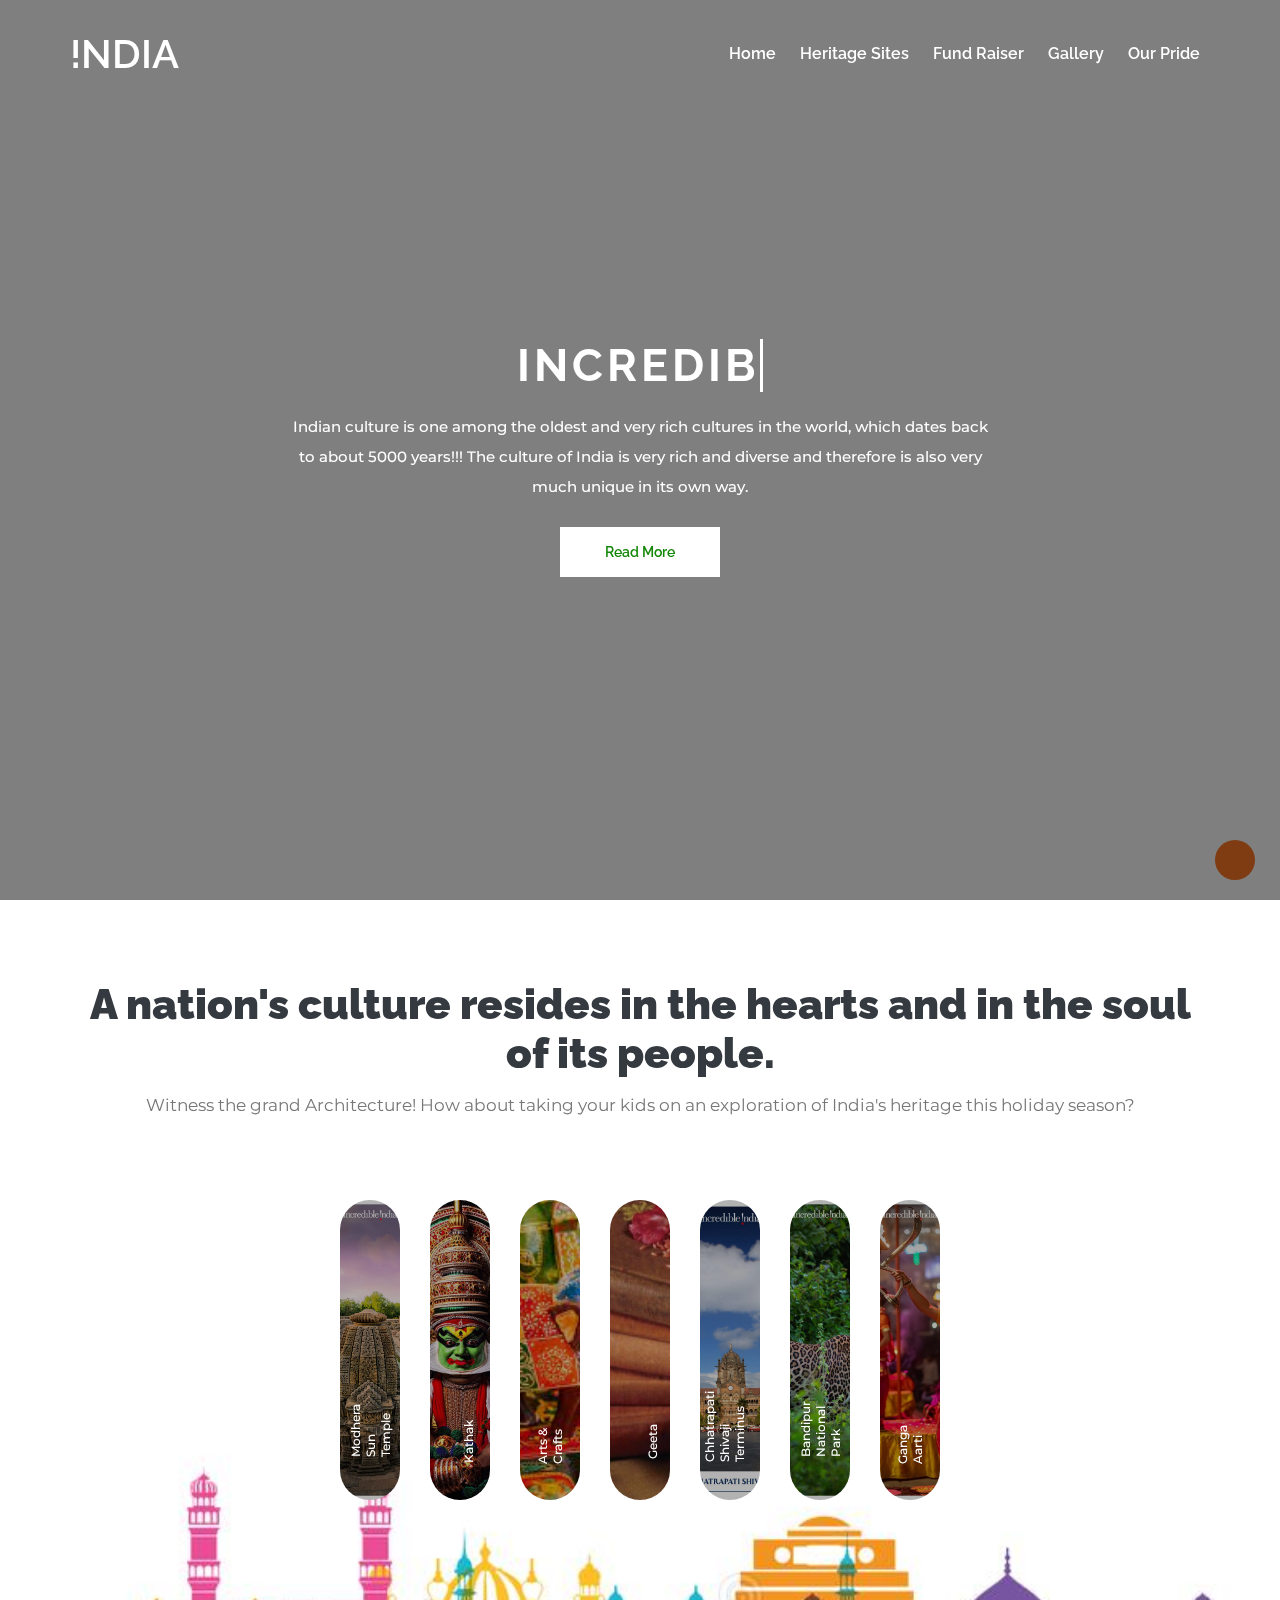
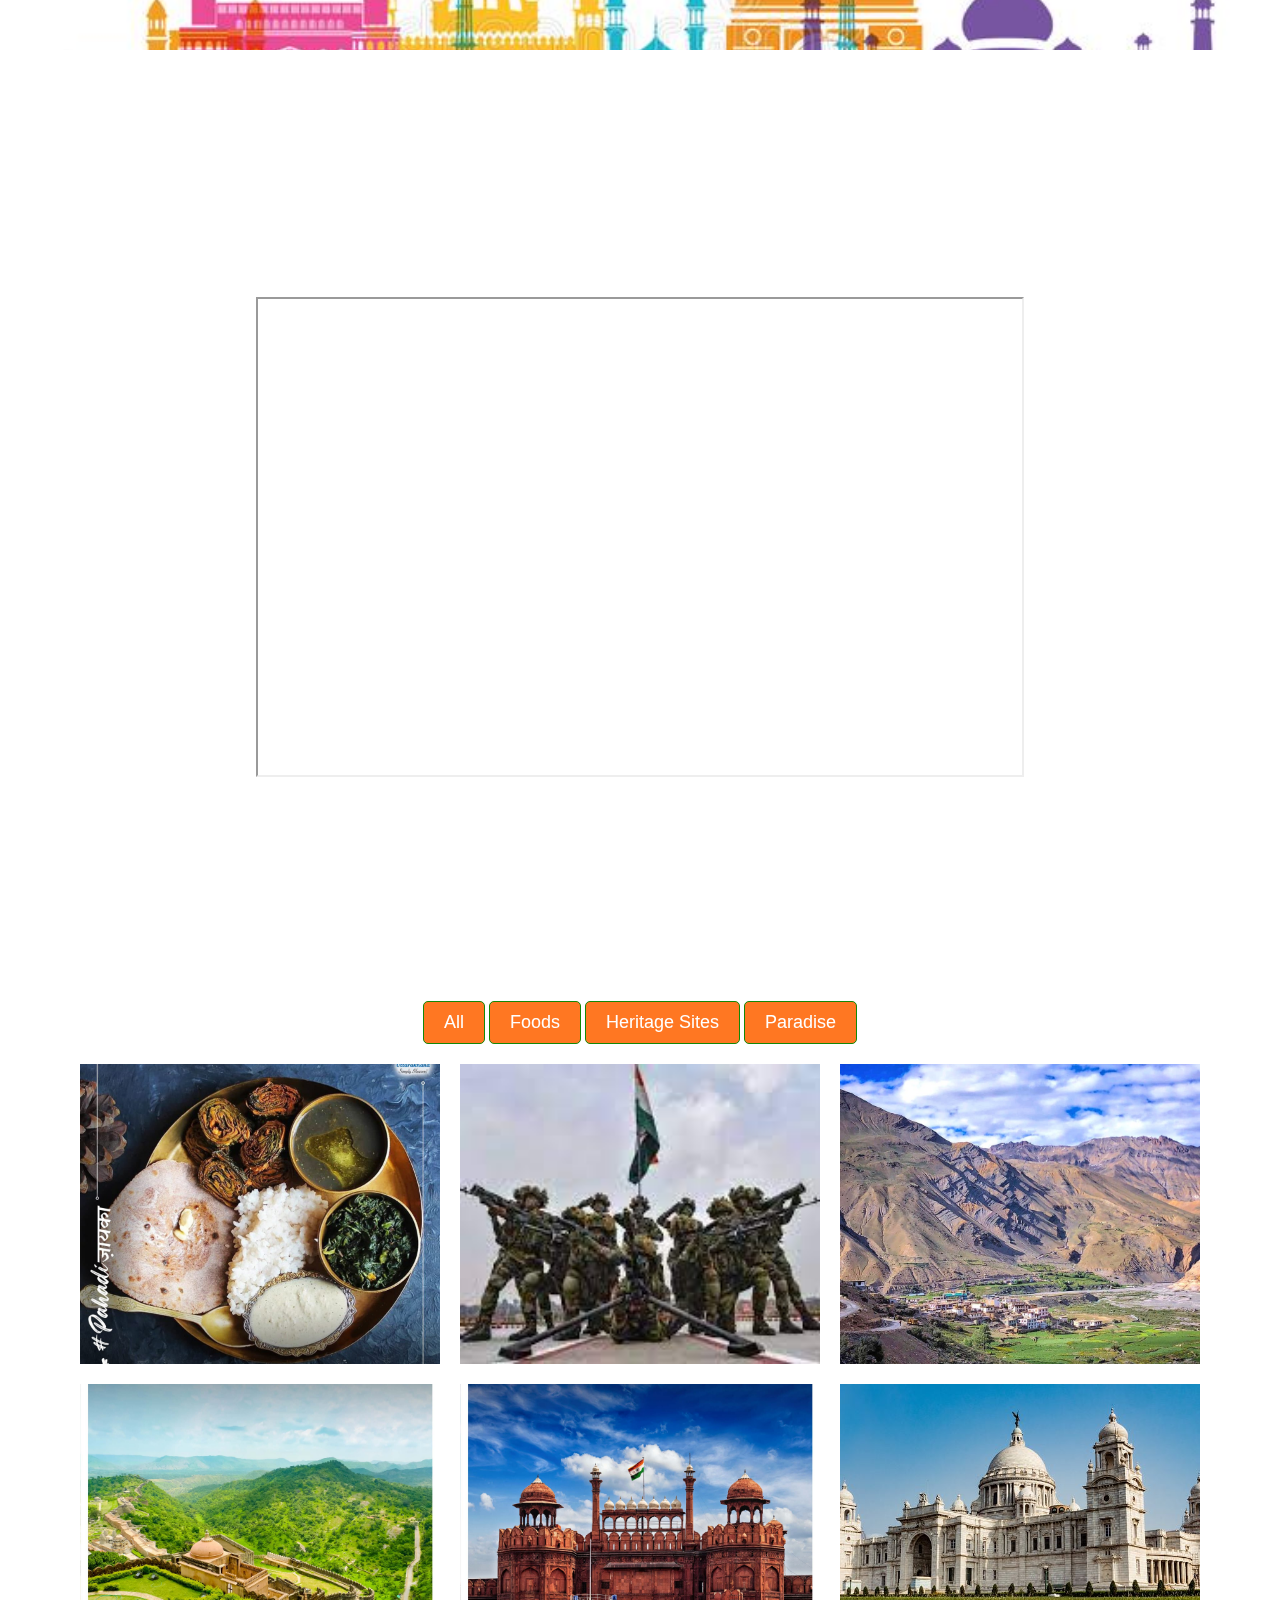
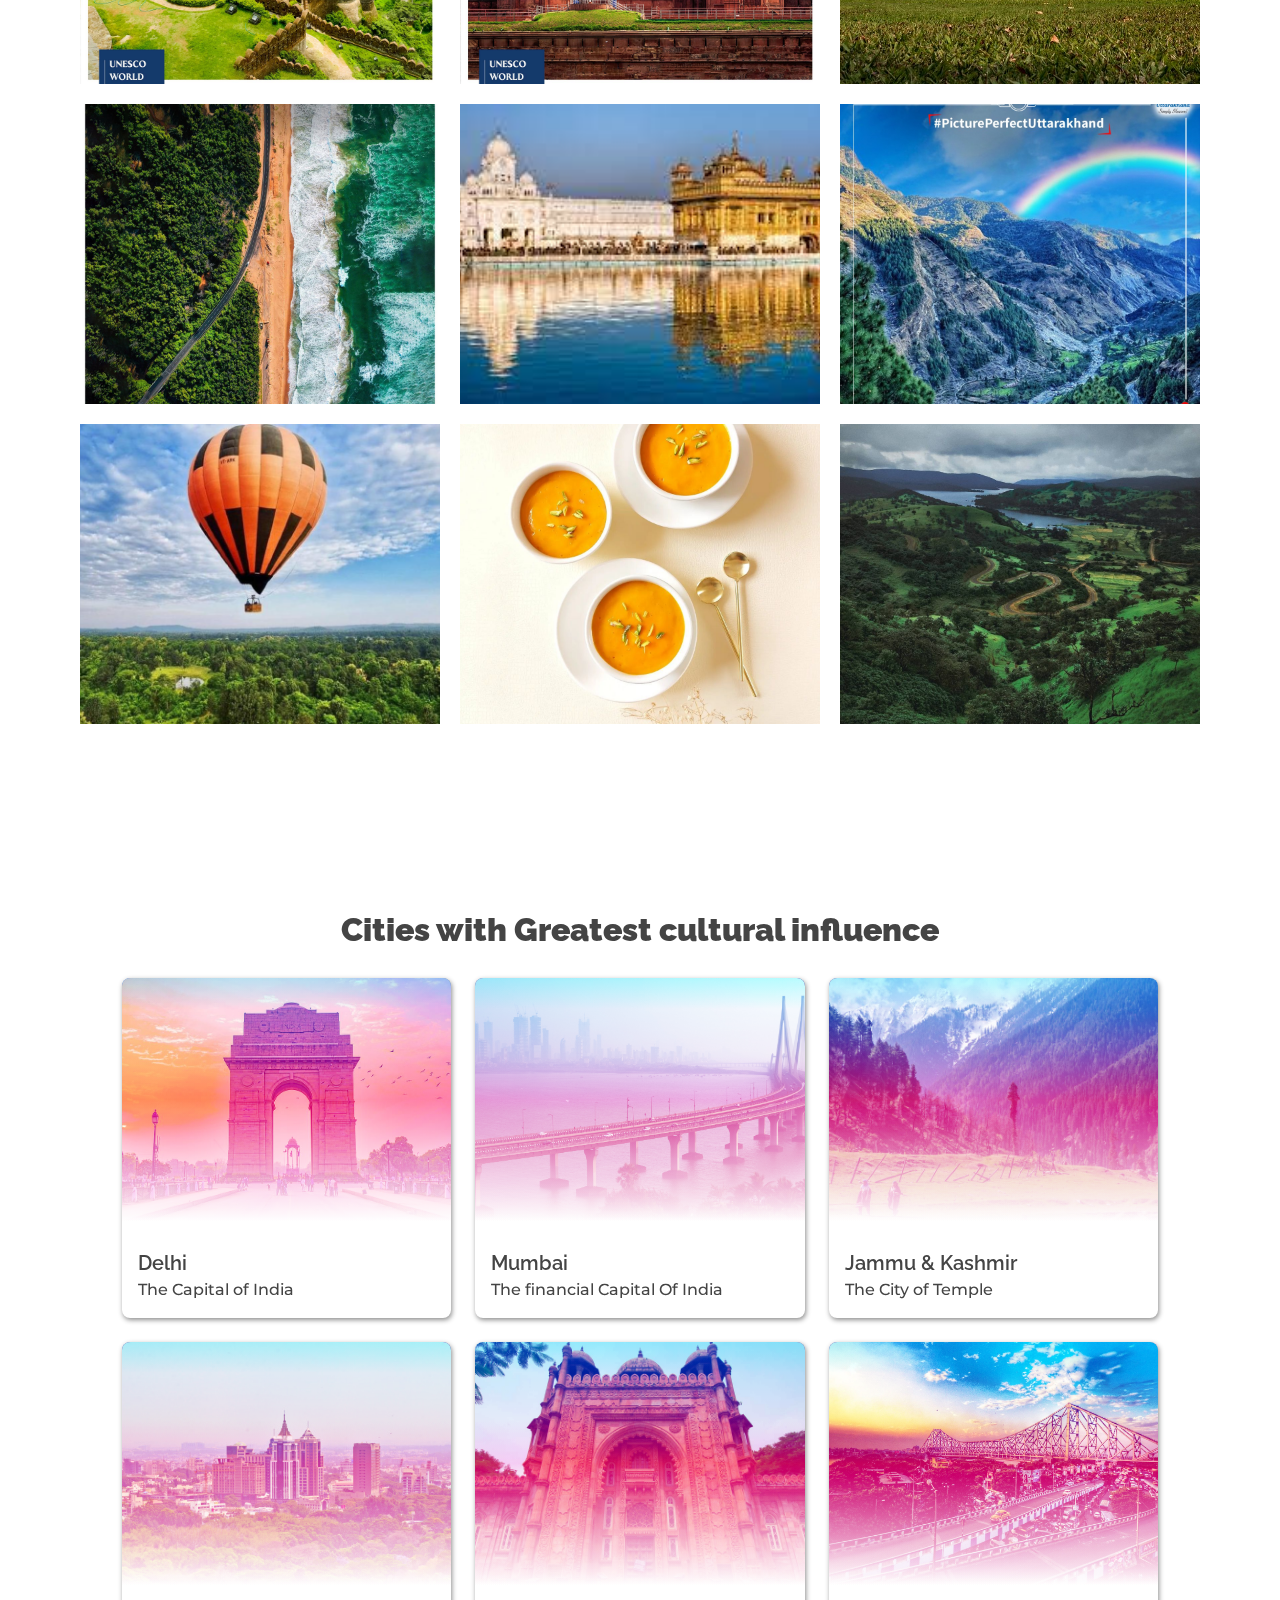
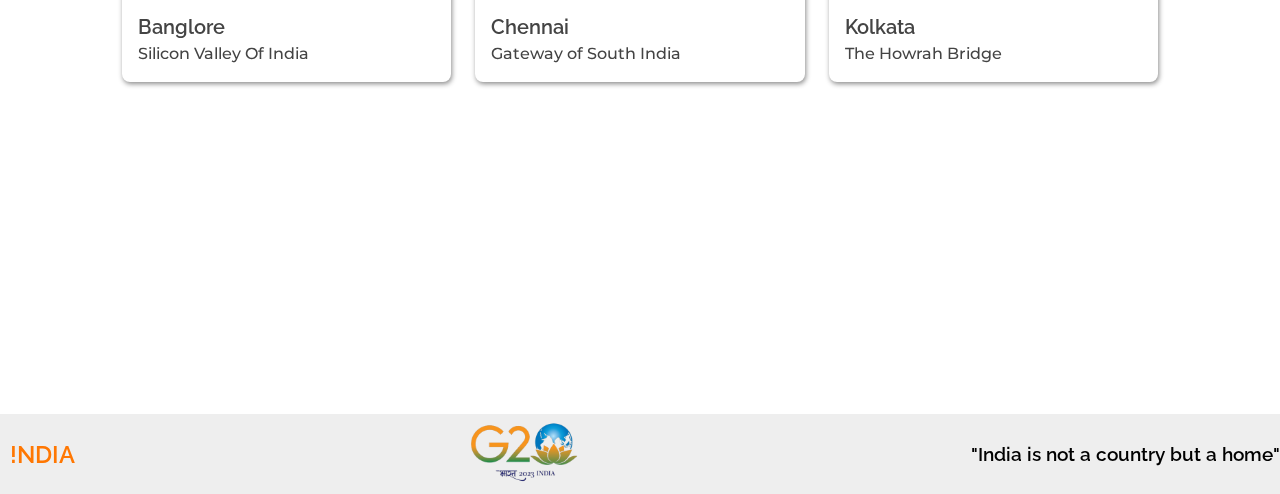
==== index.html @ a4b2990f "-initial" ====
<!DOCTYPE html>
<html lang="en">
<head>
    <title>Indian Culture</title>
    <meta charset="utf-8" />
    <meta name="viewport" content="width=device-width, initial-scale=1.0" />
    <link type="text/css" rel="stylesheet" href="css/style.css" />
    <link type="text/css" rel="stylesheet" href="css/font-awesome.min.css" />

    <!--owl carousel-->
    <link type="text/css" rel="stylesheet" href="css/owl.carousel.min.css" />
    <link type="text/css" rel="stylesheet" href="css/owl.theme.default.min.css" />

    <link type="image" rel="icon" href="https://upload.wikimedia.org/wikipedia/en/thumb/4/41/Flag_of_India.svg/800px-Flag_of_India.svg.png?20111003033457" />
    <link href="https://fonts.googleapis.com/css?family=Raleway:300,400,500,600,600i,700" rel="stylesheet">
    <link href="https://fonts.googleapis.com/css?family=Montserrat:400,500,500i,600,600i" rel="stylesheet">
</head>

<body>

    <div id="arrow">
        <i class="fa fa-arrow-up" aria-hidden="true"></i>
    </div>

    <nav>
        <div class="container">
            <div class="menu-par">
                <div class="logo-par">
                    <a href="index.html">
                        <h2>!NDIA</h2>
                    </a>
                </div>
                <div class="nav">
                    <ul>
                        <li><a class="menu_hover" href="index.html">Home</a></li>
                        <li><a class="menu_hover" href="#slides_parent">Heritage Sites</a></li>
                        <li><a class="menu_hover" href="donate.html">Fund Raiser</a></li>
                        <li><a class="menu_hover" href="#gallery">Gallery</a></li>
                        <li><a class="menu_hover" href="#fiji-holyday">Our Pride</a></li>
                        
                    </ul>
                </div>
                <div class="toggle-btn">
                    <i class="fa fa-bars"></i>
                </div>
            </div>
        </div>
    </nav>

    <header>
        <div class="conatiner">
            <div class="home_header_info">
                <h1 class="typewrite" data-period="2000" data-type='[ "Incredible!ndia", "Dekho Apna Desh!", " Explore the Indian Culture and Heritage." ]'></h1>
                <p>Indian culture is one among the oldest and very rich cultures in the world, which dates back to about 5000 years!!! The culture of India is very rich and diverse and therefore is also very much unique in its own way.</p>
                <a href="https://indianculture.gov.in/">Read More</a>
            </div>
        </div>
        <div class="video">
            <video id="video" autoplay loop muted>
                <source type="video/mp4" src="images/v1.mp4" />
            </video>
        </div>
    </header>

    <Section id="welcome_Sec">
        <div class="container">
            <h2><span> <b>A nation's culture resides in the hearts and in the soul of its people.
            </b></span></h2>
            <p>Witness the grand Architecture! How about taking your kids on an exploration of India's heritage this holiday season?</p>
        </div>
    </Section>

    <Section id="slides_parent" style="background-image:url('p1.jpg'); padding-left: auto;padding-right: auto; background-repeat: no-repeat; background-size: cover; " >
        <div class="container" >
            <div class="slides">
                <div class="slide_1">
                    <div class="slide_info">
                        <p>Modhera Sun Temple </p>
                    </div>
                </div>
                <div class="slide_1 slide_2">
                    <div class="slide_info">
                        <p>Kathak</p>
                    </div>
                </div>
                <div class="slide_1 slide_3">
                    <div class="slide_info">
                        <p>Arts & Crafts</p>
                    </div>
                </div>
                <div class="slide_1 slide_4">
                    <div class="slide_info">
                        <p>Geeta</p>
                    </div>
                </div>
                <div class="slide_1 slide_5">
                    <div class="slide_info">
                        <p>Chhatrapati Shivaji Terminus </p>
                    </div>
                </div>
                <div class="slide_1 slide_6">
                    <div class="slide_info">
                        <p>Bandipur National Park</p>
                    </div>
                </div>
                <div class="slide_1 slide_7">
                    <div class="slide_info">
                        <p>Ganga Aarti</p>
                    </div>
                </div>
            </div>
        </div>
    </Section>

    <section id="explore-fiji">
       <center><h1><b> Locate top heritage sites in India!</b></h1></center> 
       <br><br>
       <center><p><h4>This map depicts the top ten historical sites in India in terms of their geographical location.<br> Click on any pointer to learn more about the place and to appreciate the diversity!</h4></p></center>
     <br><br><center> <iframe src="https://www.google.com/maps/d/u/0/embed?mid=1rWVL7-ObutJZd9PlLtzqS4kounhEzHg&ehbc=2E312F" width="60%" height="480"></iframe></center>
    </section>


    <section id="gallery">
        <div class="container">
            <div class="row">
                <div align="center">
                    <button class="btn filter-button active" data-filter="all">All</button>
                    <button class="btn filter-button" data-filter="hdpe">Foods</button>
                    <button class="btn filter-button" data-filter="sprinkle">Heritage Sites</button>
                    <button class="btn filter-button" data-filter="spray">Paradise</button>
                </div>

                <div class="filter-gal-par">
                    <div class="gallery_product col-lg-4 col-md-4 col-sm-4 col-xs-6 filter hdpe">
                        <img src="images/fiji-surprise/f1.jpg" class="img-responsive">
                    </div>

                    <div class="gallery_product col-lg-4 col-md-4 col-sm-4 col-xs-6 filter sprinkle">
                        <img src="images/recipe_slides/images1.jpg" class="img-responsive">
                    </div>

                    <div class="gallery_product col-lg-4 col-md-4 col-sm-4 col-xs-6 filter hdpe">
                        <img src="images/fiji-surprise/f3.jpg" class="img-responsive">
                    </div>

                    <div class="gallery_product col-lg-4 col-md-4 col-sm-4 col-xs-6 filter spray">
                        <img src="images/fiji-surprise/h1.jpg" class="img-responsive">
                    </div>

                    <div class="gallery_product col-lg-4 col-md-4 col-sm-4 col-xs-6 filter sprinkle">
                        <img src="images/recipe_slides/i4.jpg" class="img-responsive">
                    </div>

                    <div class="gallery_product col-lg-4 col-md-4 col-sm-4 col-xs-6 filter spray">
                        <img src="images/slider/kolkata.jpg" class="img-responsive">
                    </div>

                    <div class="gallery_product col-lg-4 col-md-4 col-sm-4 col-xs-6 filter sprinkle">
                        <img src="images/fiji-surprise/p1.jpg" class="img-responsive">
                    </div>

                    <div class="gallery_product col-lg-4 col-md-4 col-sm-4 col-xs-6 filter hdpe">
                        <img src="images/recipe_slides/image4.jpg" class="img-responsive">
                    </div>

                    <div class="gallery_product col-lg-4 col-md-4 col-sm-4 col-xs-6 filter spray">
                        <img src="images/fiji-surprise/p3.jpg" class="img-responsive">
                    </div>

                    <div class="gallery_product col-lg-4 col-md-4 col-sm-4 col-xs-6 filter hdpe">
                        <img src="images/fiji-surprise/g1.jpg" class="img-responsive">
                    </div>

                    <div class="gallery_product col-lg-4 col-md-4 col-sm-4 col-xs-6 filter sprinkle">
                        <img src="images/fiji-surprise/g2.jpg" class="img-responsive">
                    </div>

                    <div class="gallery_product col-lg-4 col-md-4 col-sm-4 col-xs-6 filter spray">
                        <img src="images/fiji-surprise/g3.jpg" class="img-responsive">
                    </div>
                </div>
            </div>
        </div>
    </section>

    <section id="fiji-holyday">
        <div class="container">
            <h1 style="text-align: center; padding-left: auto; padding-right: auto;"><b>Cities with Greatest cultural influence</b></h1>
            <br>
            <ul class="card-wrapper">
                
  <li class="card">
    <img src='images/slider/delhi.jpg' alt=''>
    <h3><a href="./indexdelhi.html">Delhi</a></h3>
    <p>The Capital of India</p>
  </li>
  <li class="card">
    <img src='images/slider/mumbai.jpg' alt=''>
    <h3><a href="./indexmumbai.html">Mumbai</a></h3>
    <p>The financial Capital Of India</p>
  </li>
  <li class="card">
    <img src='images/slider/jammmu.jpg' alt=''>
    <h3><a href="./indexjammukashmir.html">Jammu & Kashmir</a></h3>
    <p>The City of Temple</p>
  </li>
  <li class="card">
    <img src='images/slider/banglore.jpg' alt=''>
    <h3><a href="./indexbanglore.html">Banglore</a></h3>
    <p>Silicon Valley Of India</p>
  </li>
  <li class="card">
    <img src='images/slider/chennai.jpg' alt=''>
    <h3><a href="./indexchennai.html">Chennai</a></h3>
    <p>Gateway of South India</p>
  </li>
  <li class="card">
    <img src='images/recipe_slides/kolkatabridge.jpg' alt=''>
    <h3><a href="./indexkolkata.html">Kolkata</a></h3>
    <p>The Howrah Bridge</p>
  </li>
</ul>
        </div>
    </section>

    <section id="blog">
        <div class="container">
            
            <div id="blog-par">
                <div class="blog-content">
                    <div class="blog-img">
                       
                    </div>
                
    </section>
    <footer>
        <div class="lt">
            <a href="index.html">
                <h2>!NDIA</h2>
            </a>
        </div>
        <div left="50%">
            <img src="./images/recipe_slides/logo-removebg-preview.png" alt="" srcset="" height="70px">
        </div>
        <div>
          <h3>
            "India is not a country but a home"
          </h3>
        </div>
    </footer>
    <script type="text/javascript" src="js/jquery-3.1.1.min.js"></script>
    <script type="text/javascript" src="js/owl.carousel.min.js"></script>
    <script type="text/javascript" src="js/extrenaljq.js"></script>
</body>

</html>
---- css/style.css ----
* {
    margin: 0px;
    padding: 0px;
    box-sizing: border-box;
    list-style-type: none;
    text-decoration: none;
}

.container {
    background-image: url("p1.jpg");
    max-width: 1170px;
    margin: 0 auto;
    padding-left: 15px;
    padding-right: 15px;

}

a {
    font-family: 'raleway';
    font-weight: 600;
}

h1,
h2,
h3,
h4,
h5,
h6 {
    font-family: 'raleway';
    font-weight: 600;
}

p {
    font-family: 'Montserrat', sans-serif;
    font-weight: 500;
}

.img-responsive {
    display: block;
    max-width: 100%;
    height: auto;
}

#arrow i {
    position: fixed;
    bottom: 20px;
    right: 25px;
    cursor: pointer;
    background-color: #ff7722;
    color: #fff;
    width: 40px;
    height: 40px;
    line-height: 40px;
    text-align: center;
    border-radius: 50px;
}



header {
    background-color: red;
    height: 100vh;
    width: 100%;
    display: flex;
    align-items: center;
    justify-content: center;
    text-align: center;
    padding: 0 200px;
    position: relative;
    background-color: rgba(0, 0, 0, 0.5);
    background-blend-mode: overlay;
    color: #fff;
}

.video {
    position: absolute;
    left: 0;
    top: 0;
    width: 100%;
    height: 100%;
    z-index: -1;
}

#video {
    width: 100%;
    height: 100%;
    object-fit: cover;
}

nav {
    position: fixed;
    z-index: 99;
    width: 100%;
    padding: 30px 0;
    transition: all 0.5s ease;
}

.nav-fixed {
    background-color: #fff;
    padding: 10px 0;
    box-shadow: 2px 2px 10px #bbb;
}

.nav-fixed h2,.lt h2 {
    color: #ff7702 !important;
}

.nav-fixed .nav ul a {
    color: #138808;
}

.menu-par {
    display: flex;
    align-items: center;
    justify-content: space-between;
}

.nav ul li {
    display: inline-block;
}

.nav ul a {
    color: #fff;
    padding: 10px;
    position: relative;
}

.nav ul a:before {
    content: "s";
    background-color: #ff7702;
    position: absolute;
    top: 0;
    width: 0%;
    height: 2px;
    font-size: 0px;
    left: 10px;
    transition: all 0.5s ease;
}

.nav ul a:hover:before {
    width: 74%;
}

.home_header_info h1 {
    font-size: 45px;
    padding: 20px 0px;
    letter-spacing: 4px;
    text-transform: uppercase;
    font-weight: bold;
}

.logo-par h2 {
    color: #fff;
    font-size: 40px;
}

.home_header_info p {
    font-size: 15px;
    line-height: 30px;
    width: 80%;
    margin: 0 auto;
}

.home_header_info a {
    background-color: #fff;
    color: #138808;
    text-decoration: none;
    padding: 17px 45px;
    margin-top: 25px;
    display: inline-block;
    font-size: 14px;
    position: relative;
    overflow: hidden;
}

.home_header_info a:hover {
    color: #fff;
}

.home_header_info a:after {
    content: "Read More";
    background-color: #138808;
    width: 0%;
    font-size: 15px;
    height: 100%;
    line-height: 50px;
    color: #fff;
    position: absolute;
    top: 0;
    left: 0;
    transition: all 0.5s ease;
    right: 0;
}

.home_header_info a:hover:after {
    width: 100%;
}

.toggle-btn {
    display: none;
    color: #fff;
}
.lt{
    margin-left: 10px;
}


section#slides_parent {
    padding-bottom: 150px;
}

.slides {
    display: flex;
    justify-content: center;
}

.slides h4 {
    color: #444;
    font-size: 24px;
    font-weight: 700;
    margin-top: 50px;
}

.slide_1 {
    background-image: linear-gradient(rgba(0, 0, 0, 0.3), rgba(0, 0, 0, 0.3)), url(../images/recipe_slides/i1.jpg);
    background-position: center center;
    background-repeat: no-repeat;
    background-size: cover;
    width: 60px;
    min-width: 60px;
    height: 300px;
    border-radius: 40px;
    margin: 0 15px;
    position: relative;
    transition: all 0.5s ease;
}

.slide_1:hover {
    min-width: 250px;
}

.slide_1:hover .slide_info {
    transform: rotate(0deg);
    left: 20px;
    bottom: 20px;
    font-size: 22px;
}

.slide_2 {
    background-image: linear-gradient(rgba(0, 0, 0, 0.3), rgba(0, 0, 0, 0.3)), url(../images/recipe_slides/p4.jpg);
}

.slide_3 {
    background-image: linear-gradient(rgba(0, 0, 0, 0.3), rgba(0, 0, 0, 0.3)), url(../images/recipe_slides/p5.jpg);
}

.slide_4 {
    background-image: linear-gradient(rgba(0, 0, 0, 0.3), rgba(0, 0, 0, 0.3)), url(../images/recipe_slides/p6.jpg);
}

.slide_5 {
    background-image: linear-gradient(rgba(0, 0, 0, 0.3), rgba(0, 0, 0, 0.3)), url(../images/recipe_slides/i5.jpg);
}

.slide_6 {
    background-image: linear-gradient(rgba(0, 0, 0, 0.3), rgba(0, 0, 0, 0.3)), url(../images/recipe_slides/i6.jpg);
}

.slide_7 {
    background-image: linear-gradient(rgba(0, 0, 0, 0.3), rgba(0, 0, 0, 0.3)), url(../images/recipe_slides/i7.jpg);
}

.slide_info {
    position: absolute;
    bottom: 51px;
    color: #ffff;
    transform: rotate(-90deg);
    right: 0px;
    font-weight: 700;
    font-size: 12px;
}



section#welcome_Sec {
    text-align: center;
    padding: 80px 0px;
}

section#welcome_Sec h2 {
    color: #343a40;
    font-size: 42px;
    font-weight: 600;
    padding-bottom: 12px;
}

section#welcome_Sec p {
    font-size: 17px;
    color: #777;
    font-weight: 400;
    line-height: 30px;
}
.te3{
    font-size: 17px;
    color: #777;
    font-weight: 400;
    line-height: 30px;
}
.sec24{
    margin-top: 70px;
}


#explore-fiji {
    background-image: linear-gradient(rgba(0, 0, 0, 0.8), rgba(0, 0, 0, 0.8)), url(https://images.unsplash.com/photo-1524492412937-b28074a5d7da?ixlib=rb-1.2.1&ixid=MnwxMjA3fDB8MHxzZWFyY2h8MXx8aW5kaWF8ZW58MHx8MHx8&auto=format&fit=crop&w=500&q=60);
    background-position: center center;
    background-repeat: no-repeat;
    background-size: cover;
    background-attachment: fixed;
    padding: 100px 0px;
    color: #fff;
}

.explore-info h3 {
    font-size: 106px;
    text-transform: capitalize;
    letter-spacing: 1px;
    margin-bottom: 50px;
}


#clockdiv {
    font-family: sans-serif;
    color: #fff;
    display: inline-block;
    font-weight: 100;
    text-align: center;
    font-size: 40px;
}

#clockdiv > div {
    padding: 10px;
    border-radius: 3px;
    background-color: rgba(255, 255, 255, 0.5);
    display: inline-block;
    box-shadow: 2px 2px 30px #fff;
    margin-right: 20px;
}

#clockdiv div > span {
    padding: 15px;
    border-radius: 3px;
    background-color: transparent;
    display: inline-block;
}

.smalltext {
    padding-top: 5px;
    font-size: 26px;
}

input[type=text],
select,
textarea {
    width: 100%;
    color: #00a8c5;
    padding: 12px;
    background-color: rgba(0, 0, 0, 0.5);
    border: 1px solid #ccc;
    border-radius: 4px;
    box-sizing: border-box;
    margin-top: 6px;
    margin-bottom: 16px;
    resize: vertical;
}

::placeholder {
    color: #fff;
}

::-webkit-input-placeholder {
    color: #fff;
}

:-ms-input-placeholder {
    
    color: #fff;
}

::-ms-input-placeholder {
    
    color: #fff;
}

input[type=text]:focus,
select:focus,
textarea:focus {
    border: 2px solid #00a8c5;
    outline: none;
}

input[type=submit] {
    background-color: rgba(0, 0, 0, 0.5);
    color: white;
    width: 100%;
    border: 1px solid #fff;
    border-radius: 4px;
    cursor: pointer;
    padding: 12px 20px;
    transition: all 0.5s ease;
}


input[type=submit]:hover {
    background-color: rgba(255, 255, 255, 0.5);
}

.explore-content-par {
    display: flex;
    align-items: flex-start;
}

.explore-info {
    flex: 1;
}

.counter-form {
    flex: 1;
}


section#gallery {
    margin: 100px 0px;
}

.filter-button {
    font-size: 18px;
    border: 1px solid #42B32F;
    border-radius: 5px;
    text-align: center;
    color: #42B32F;
    margin-bottom: 30px;

}

.filter-button:hover {
    font-size: 18px;
    border: 1px solid #00a8c5;
    border-radius: 5px;
    text-align: center;
    color: #ffffff;
    background-color: #138808;

}

.filter-button {
    font-size: 18px;
    border: 1px solid #138808;
    border-radius: 5px;
    text-align: center;
    color: #Fff;
    margin-bottom: 30px;
    background-color:#ff7722;
    padding: 10px 20px;
    margin: 20px 0px;
    cursor: pointer;
    transition: all 0.5s ease;
}

.filter-button:focus {
    background-color: #fff;
    color: #00a8c5;
    outline: none;
}

.filter-gal-par {
    display: flex;
    justify-content: space-around;
    flex-wrap: wrap;
}

.port-image {
    width: 100%;
}

.gallery_product {
    margin-bottom: 20px;
    overflow: hidden;
}

.gallery_product img {
    width: 360px;
    height: 300px;
    object-fit: cover;
    transition: all 0.5s ease;
}

.gallery_product img:hover {
    background-color: rgba(255, 255, 255, 0.5);
    opacity: 0.7;
    transform: scale(1.1, 1.1);
}

.card {
  --card-gradient: rgba(0, 0, 0, 0.8);
  --card-gradient: #5e9ad9, #e271ad;
  --card-blend-mode: overlay;
  background-color: #fff;
  border-radius: 0.5rem;
  box-shadow: 0.05rem 0.1rem 0.3rem -0.03rem rgba(0, 0, 0, 0.45);
  padding-bottom: 1rem;
  background-image: linear-gradient(var(--card-gradient), white max(9.5rem, 27vh));
  overflow: hidden;
  box-sizing: border-box;
}
.card img {
  border-radius: 0.5rem 0.5rem 0 0;
  width: 100%;
  -o-object-fit: cover;
     object-fit: cover;
  max-height: max(10rem, 30vh);
  aspect-ratio: 4/3;
  mix-blend-mode: var(--card-blend-mode);
}
.card img ~ * {
  margin-left: 1rem;
  margin-right: 1rem;
}
.card > :last-child {
  margin-bottom: 0;
}
.card:hover, .card:focus-within {
  --card-gradient: #24a9d5 max(8.5rem, 20vh);
}
#fiji-holyday {
  display: grid;
  place-content: center;
  justify-items: center;
  min-height: 100vh;
  margin: 0;
  padding: 1rem;
  line-height: 1.5;
  font-family: -apple-system, BlinkMacSystemFont, avenir next, avenir, helvetica neue, helvetica, Ubuntu, roboto, noto, segoe ui, arial, sans-serif;
  color: #444;
  background-color: white;
  box-sizing: border-box;
    
}

.card h3 {
  margin-top: 1rem;
  font-size: 1.25rem;
}

.card a {
  color: inherit;
}

.card-wrapper {
  list-style: none;
  padding: 0;
  margin: 0;
  display: grid;
  grid-template-columns: repeat(auto-fit, minmax(30ch, 1fr));
  grid-gap: 1.5rem;
  max-width: 100vw;
  width: 120ch;
  padding-left: 1rem;
  padding-right: 1rem;
}



#blog {
    padding: 100px 0;
}

#blog h3 {
    color: #343a40;
    font-size: 42px;
    font-weight: 600;
    padding-bottom: 12px;
    text-align: center;
    text-transform: capitalize;
}

div#blog-par {
    display: flex;
    margin-top: 70px;
}

.blog-content {
    display: flex;
    align-items: center;
}

.blog-info ul li {
    display: inline-block;
    font-weight: 600;
    text-transform: uppercase;
    color: #999;
    font-size: 13px !important;
    font-size: 0.75rem;
    margin-right: 5px;
}

.blog-img {
    position: relative;
}



.blog-img img {
    height: 140px;
    width: 300px;
}

.blog-info {
    margin-left: 30px;
}

.blog-info h4 {
    color: #00a8c5;
    font-size: 20px;
    margin: 6px 0px;
    cursor: pointer;
}

.blog-content p {
    color: #777;
    font-size: 14px;
    line-height: 25px;
}


footer {
    border-top: 3px solid #00a8c5;
}


.footer-1 h2 {
    color: #138808;
    font-size: 30px;
}

.fot-info h3 {
    color: #333;
    font-size: 25px;
    display: inline-block;
    padding-bottom: 5px;
    margin-bottom: 20px;
}

.fot-info ul {
    list-style: none;
}

.fot-info ul li a {
    color: #333;
    text-decoration: none;
    padding: 5px 0px;
    display: inline-block;
    transition: all 0.6s ease;
}

.fot-info ul li a:hover {
    padding-left: 5px;
}

.copyright {
    text-align: center;
    background-color: #ff7708;
    color: #fff;
    padding: 14px 0px;
    margin: 50px 0px 0px 0px;
}

.footer-par {
    display: flex;
    justify-content: space-between;
    margin: 50px 0px 0px;
}
footer{
    display: flex;
    background-color: #eee;
    border: none;
    height: 80px;
    align-items: center;
    flex-direction: row;
    justify-content: space-between;
    margin: 0;

}

@media screen and (max-width:768px) {
    .nav {
        position: fixed;
        background-color: #000;
        width: 100%;
        height: 100vh;
        width: 100%;
        top: 0;
        left: -100%;
        transition: all 0.5s ease;
    }

    .nav-active {
        left: 0;
    }

    .toggle-btn i.nav-active:before {
        content: "\f00d";
    }

    .nav ul li {
        display: block;
        text-align: center;
        margin-top: 30px;
    }

    .nav ul {
        margin-top: 100px;
    }

    .toggle-btn {
        display: block;
        z-index: 1;
    }

    .home_header_info h1 {
        font-size: 20px;
        line-height: 30px;
    }

    .home_header_info p {
        font-size: 14px;
        line-height: 30px;
        width: 100%;
        margin: 0 auto;
    }

    section#welcome_Sec h2 {
        font-size: 21px;
    }

    section#welcome_Sec p {
        font-size: 14px;
        color: #777;
        font-weight: 400;
        line-height: 26px;
    }

    .slides {
        flex-direction: column;
    }

    .slide_1 {
        width: 90%;
        min-width: 90%;
        height: 240px;
        margin: 20px 15px;
    }

    section#welcome_Sec {
        text-align: center;
        padding: 50px 0px 20px;
    }

    header {
        padding: 0 40px;
    }

    section#welcome_Sec h2 {
        font-size: 18px;
    }

    section#slides_parent {
        padding-bottom: 50px;
    }

    .slide_info {
        bottom: 21px;
        transform: rotate(0deg);
        left: 20px;
        font-size: 19px;
    }

    .explore-content-par {
        flex-direction: column;
    }

    .explore-info h3 {
        font-size: 50px;
        margin-bottom: 50px;
        text-align: center;
    }

    #clockdiv {
        font-size: 18px;
    }

    .smalltext {
        padding-top: 5px;
        font-size: 12px;
    }

    #clockdiv > div {
        margin-right: 14px;
    }

    .counter-form {
        flex: 1;
        margin-top: 40px;
    }

    #explore-fiji {
        padding: 50px 0;
    }

    section#gallery {
        margin: 30px 0px;
    }

    .filter-button {
        font-size: 15px;
        margin-bottom: 30px;
        margin: 20px 0px;
        cursor: pointer;
        transition: all 0.5s ease;
    }

    #fiji-holyday {
        padding: 50px 0px;
    }

    #blog {
        padding: 50px 0;
    }

    section#fiji-holyday h3 {
        font-size: 28px;
    }

    .owl-carousel.owl-theme.owl-loaded.owl-drag {
        margin-top: 20px;
    }

    #blog h3 {
        font-size: 30px;
    }

    div#blog-par {
        flex-direction: column;
    }

    div#blog-par {
        margin-top: 0px !important;
    }

    .blog-info h4 {
        font-size: 17px;
    }

    div#blog-par {
        display: flex;
        margin-top: 30px;
    }

    .blog-content {
        display: flex;
        align-items: center;
        margin-bottom: 20px;
    }

    .footer-par {
        flex-direction: column;
        text-align: center;
    }

    .explore-info {
        margin: 0 auto;
    }

}

@media screen and (max-width:950px) {}
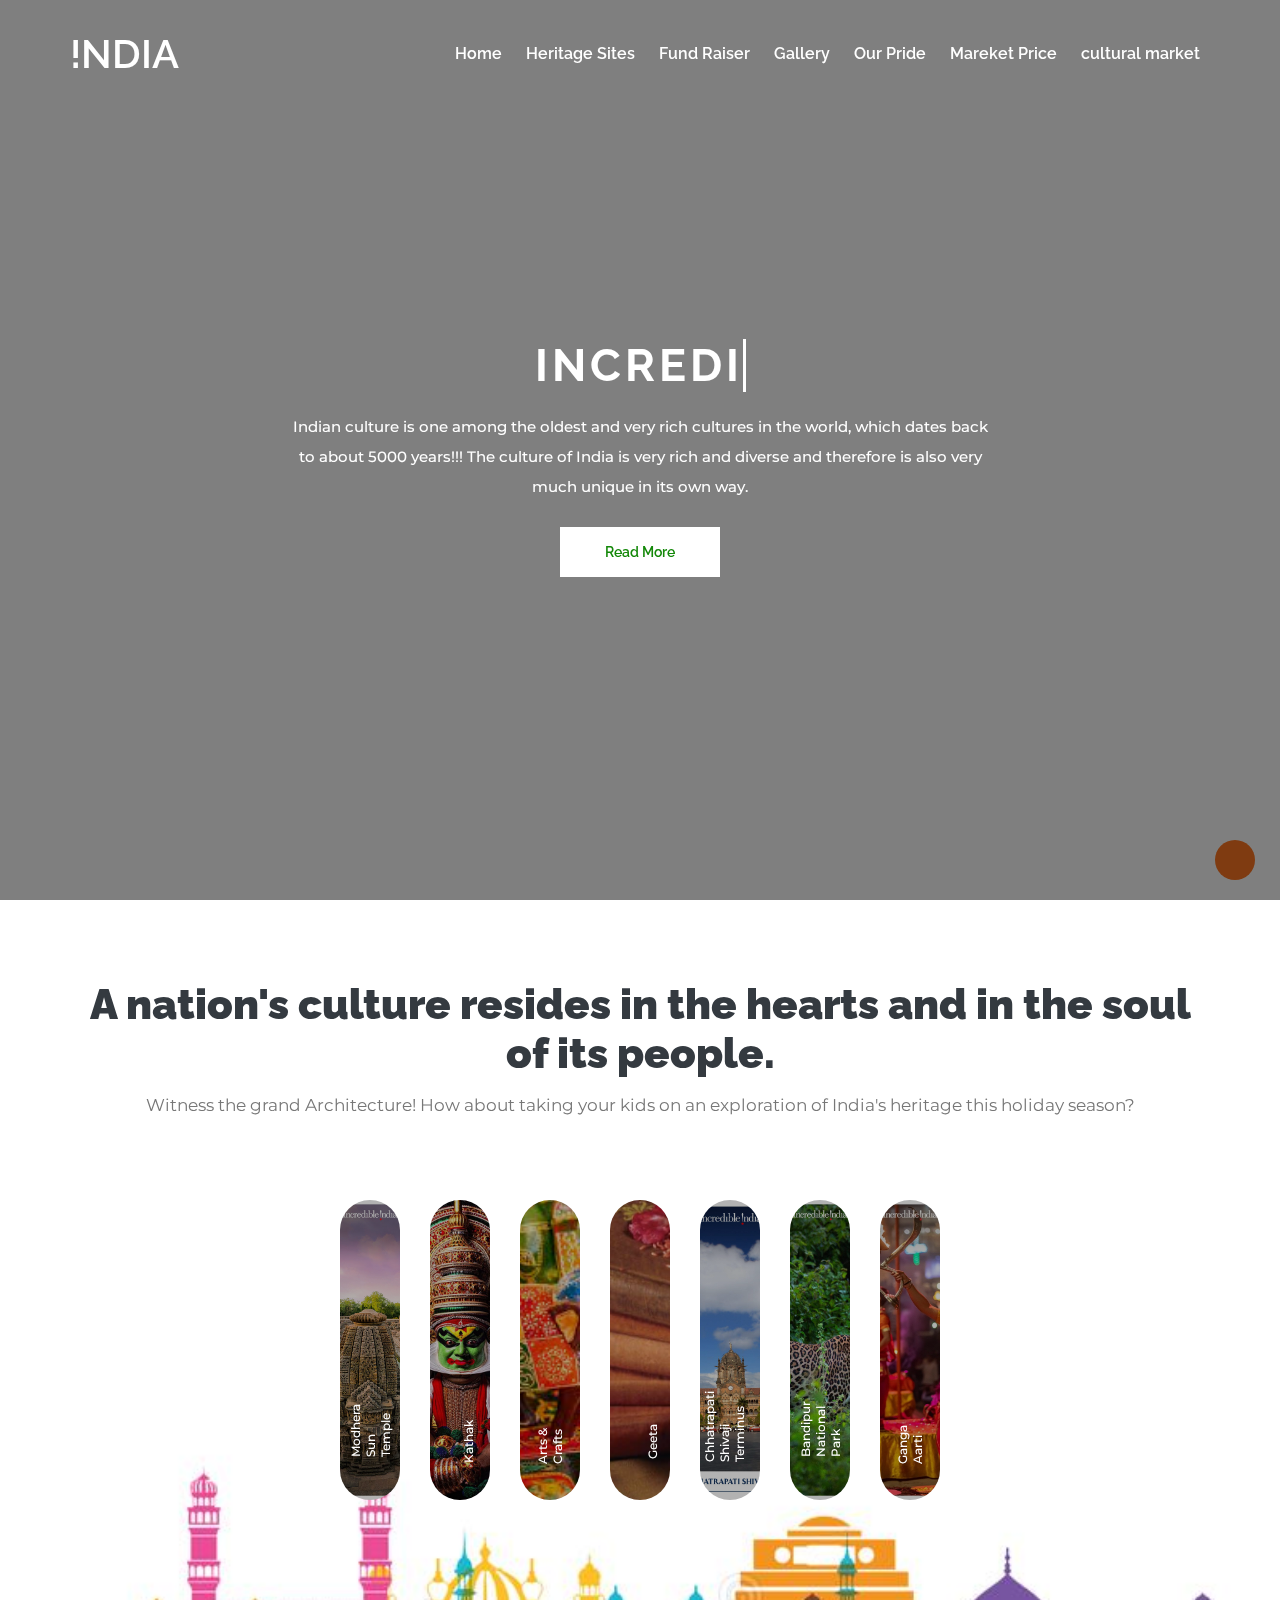
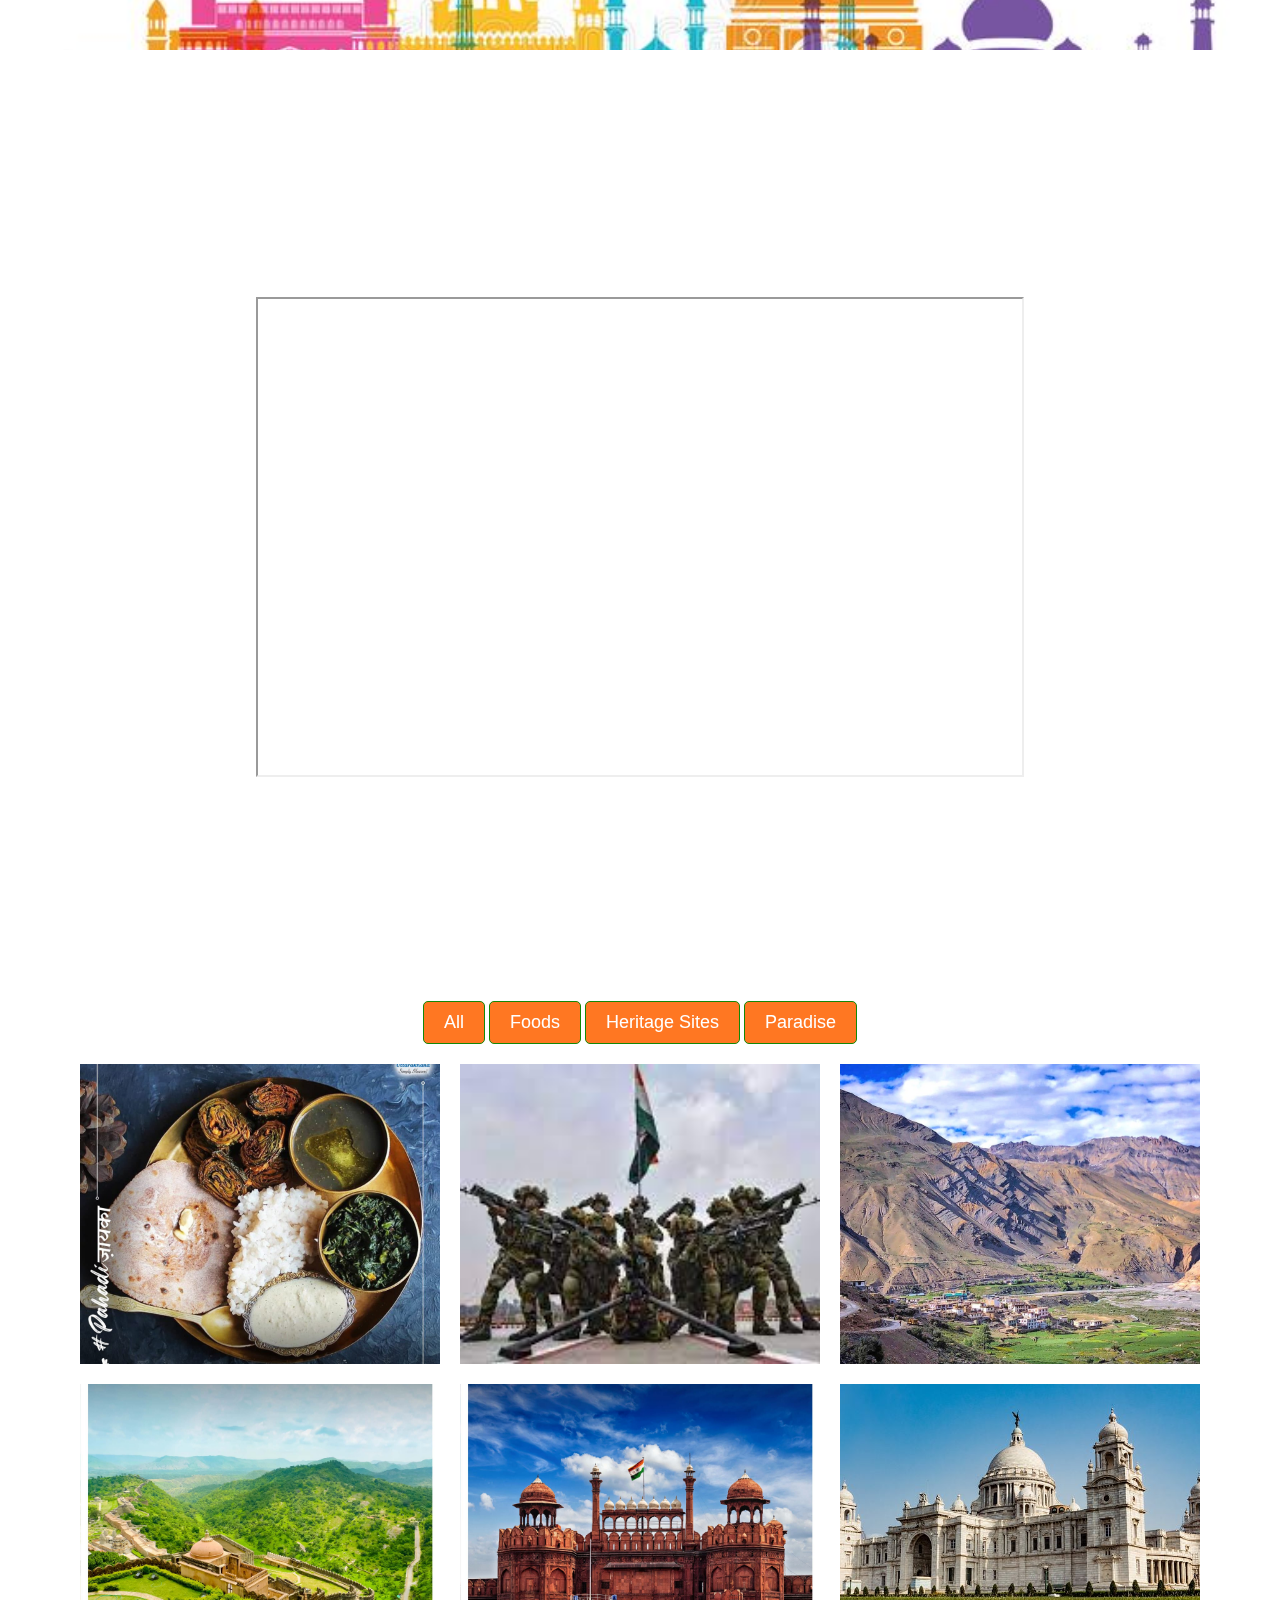
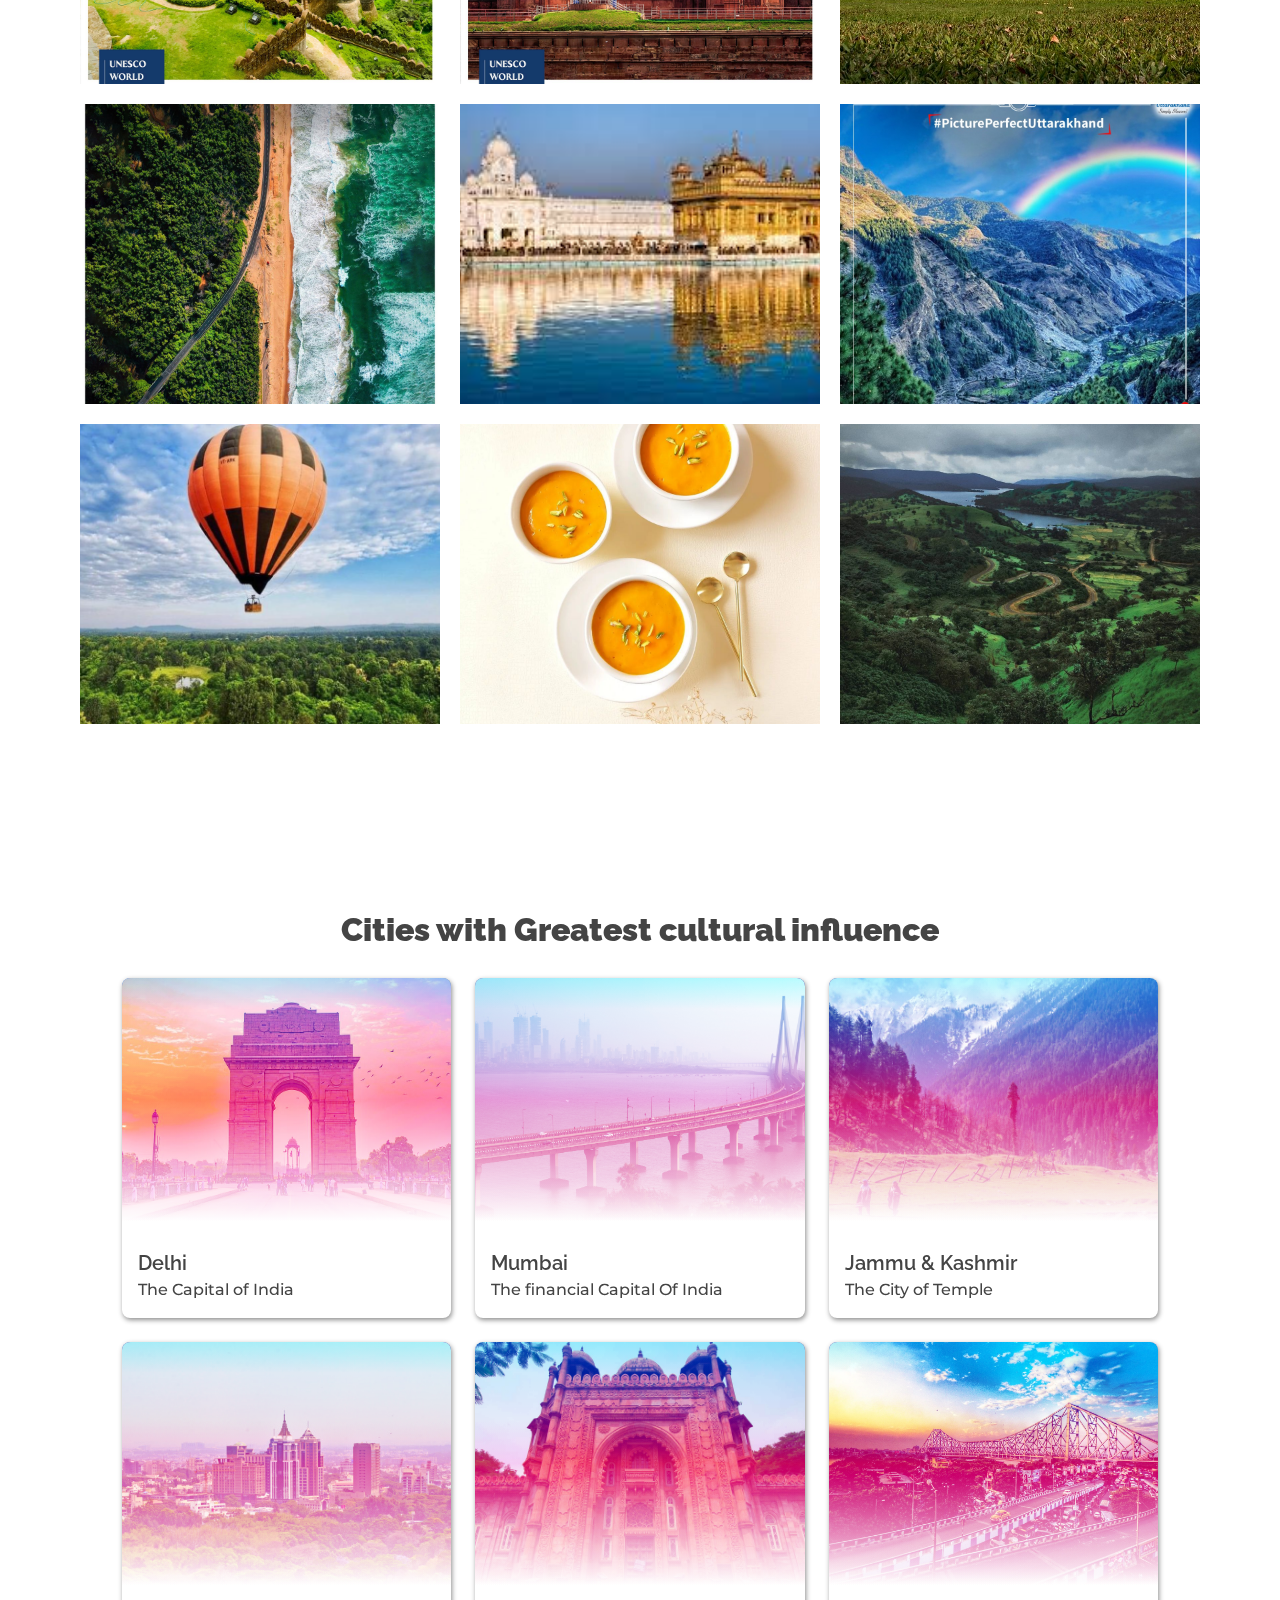
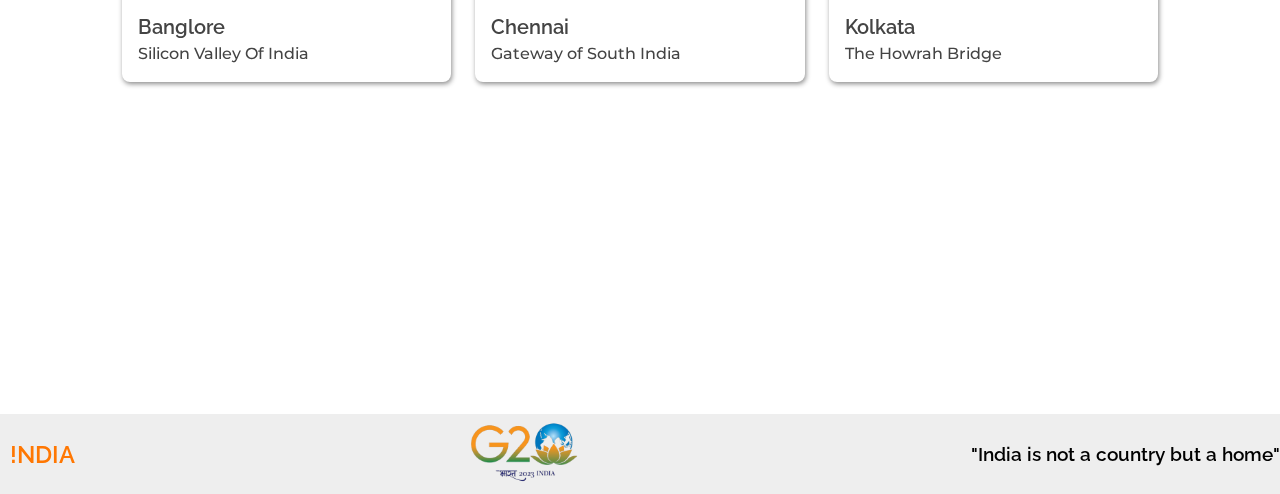
==== commit 0a420a29: "init commit" ====
--- a/index.html
+++ b/index.html
@@ -37,7 +37,8 @@
                         <li><a class="menu_hover" href="donate.html">Fund Raiser</a></li>
                         <li><a class="menu_hover" href="#gallery">Gallery</a></li>
                         <li><a class="menu_hover" href="#fiji-holyday">Our Pride</a></li>
-                        
+                        <li><a class="menu_hover" href="#sec24">Mareket Price</a></li>
+                        <li><a class="menu_hover" href="">cultural market</a></li>
                     </ul>
                 </div>
                 <div class="toggle-btn">
